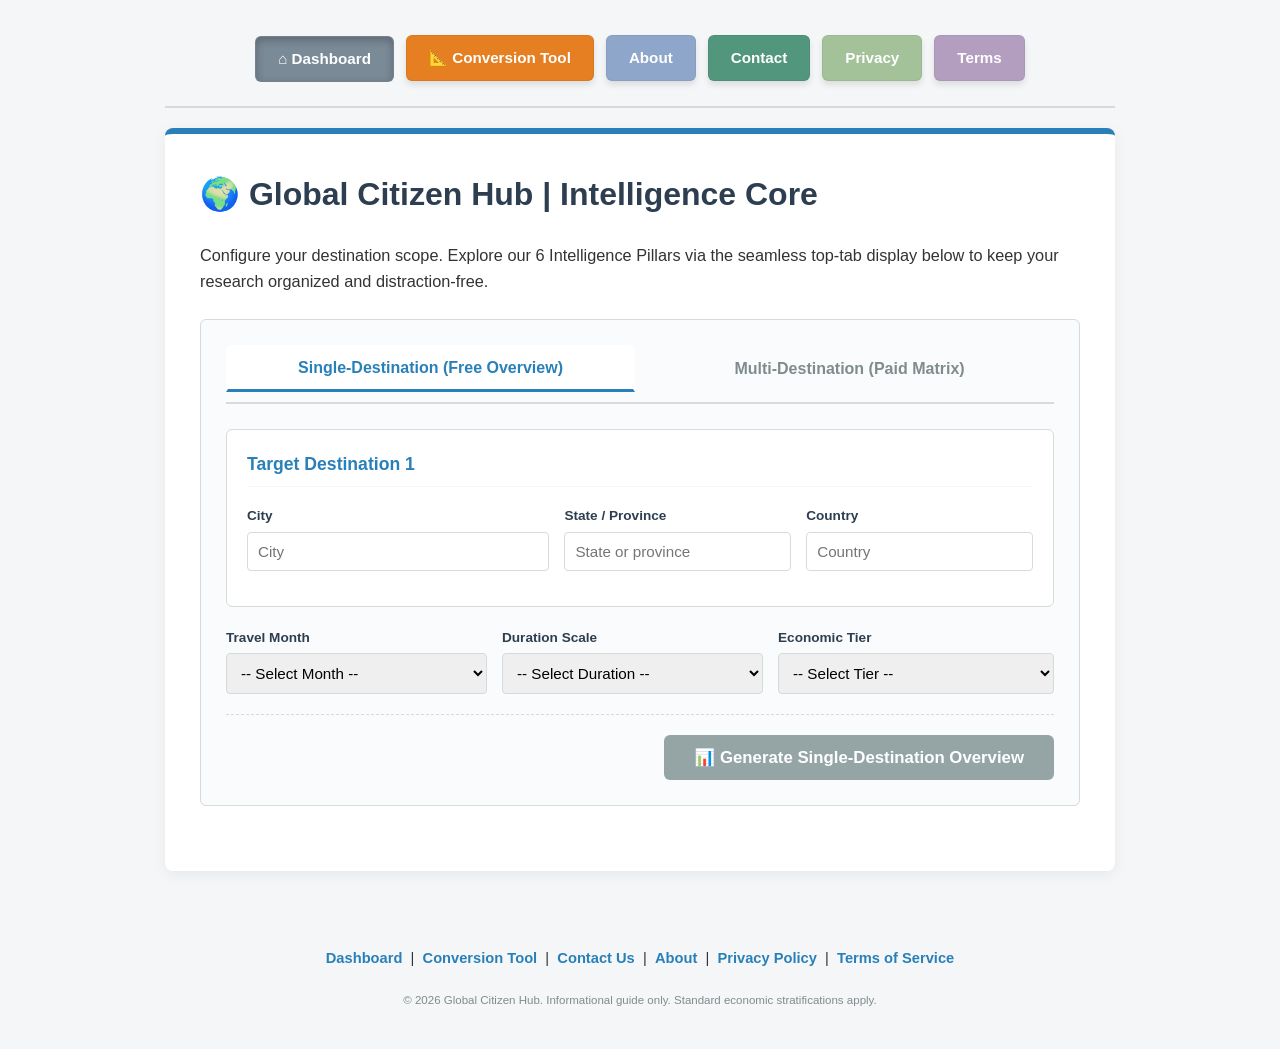
==== index.html @ 6e87ff28 "Refactor apparel and footwear section with converters Updated apparel and footwear section with live" ====
<!DOCTYPE html>
<html lang="en">
<head>
    <meta charset="UTF-8">
    <meta name="viewport" content="width=device-width, initial-scale=1.0">
    <meta name="description" content="Global Citizen Hub - Universal Smart Traveling and Relocation Toolkit with interactive tabs and live comprehensive conversion tools.">
    <title>Global Citizen Hub | Advanced Intelligence Core</title>
    <style>
        :root { --primary: #2980b9; --dark: #2c3e50; --light: #f4f6f7; --border: #d5dbdb; --success: #27ae60; --error: #c0392b; --accent: #d35400; }
        body { font-family: -apple-system, BlinkMacSystemFont, "Segoe UI", Roboto, Helvetica, Arial, sans-serif; max-width: 950px; margin: 0 auto; padding: 20px; background-color: var(--light); color: #333; line-height: 1.6; }
        
        /* Global Navigation - Colored Tactile Buttons */
        .top-nav { display: flex; justify-content: center; flex-wrap: wrap; gap: 12px; padding: 15px 0 25px 0; margin-bottom: 20px; border-bottom: 2px solid var(--border); }
        .nav-btn { padding: 10px 22px; border-radius: 6px; color: #ffffff !important; text-decoration: none !important; font-weight: 700; font-size: 0.95em; transition: all 0.2s ease; box-shadow: 0 4px 6px rgba(0,0,0,0.1); border: 1px solid rgba(0,0,0,0.05); display: flex; align-items: center; justify-content: center; }
        .nav-btn:hover { transform: translateY(-2px); box-shadow: 0 6px 12px rgba(0,0,0,0.15); opacity: 0.95; }
        
        /* Specific Button Colors Extracted from Design */
        .nav-dash { background-color: #8fa0af; }       
        .nav-tools { background-color: #e67e22; }      
        .nav-about { background-color: #8fa6cb; }      
        .nav-contact { background-color: #52967d; }    
        .nav-privacy { background-color: #a4c299; }    
        .nav-terms { background-color: #b39ebf; }      

        /* Active/Pressed State */
        .nav-btn.active { box-shadow: inset 0 3px 8px rgba(0,0,0,0.25); transform: translateY(1px); opacity: 1; }
        .nav-dash.active { background-color: #7b8a97; }

        .card { background: #ffffff; padding: 35px; border-radius: 8px; box-shadow: 0 4px 15px rgba(0,0,0,0.06); border-top: 6px solid var(--primary); margin-bottom: 30px; }
        
        h1, h2, h3, h4 { color: var(--dark); margin-top: 0; }
        p { margin-bottom: 20px; font-size: 1.02em; }
        
        .selector-box { background: #fafbfc; border: 1px solid var(--border); border-radius: 6px; padding: 25px; margin-top: 25px; margin-bottom: 30px; }
        .destination-card { background: #ffffff; border: 1px solid var(--border); border-radius: 6px; padding: 20px; margin-bottom: 20px; transition: all 0.3s ease; }
        .destination-card h3 { margin-top: 0; color: var(--primary); font-size: 1.1em; border-bottom: 1px solid var(--light); padding-bottom: 8px; }
        
        /* Top Mode Tabs (Single vs Multi) */
        .mode-tabs { display: flex; gap: 10px; margin-bottom: 25px; border-bottom: 2px solid var(--border); padding-bottom: 10px; }
        .tab-btn { flex: 1; padding: 12px; font-weight: bold; font-size: 1em; background: none; border: 2px solid transparent; border-radius: 6px 6px 0 0; color: #7f8c8d; cursor: pointer; transition: all 0.2s; }
        .tab-btn:hover { color: var(--dark); background: #ebf5fb; }
        .tab-btn.active { color: var(--primary); border-bottom: 3px solid var(--primary); background: #ffffff; }
        
        .form-grid-3 { display: grid; grid-template-columns: 2fr 1.5fr 1.5fr; gap: 15px; margin-bottom: 15px; }
        .form-grid-parameters { display: grid; grid-template-columns: 1fr 1fr 1fr; gap: 15px; margin-bottom: 20px; }
        .form-group { display: flex; flex-direction: column; }
        label { font-weight: bold; font-size: 0.85em; color: var(--dark); margin-bottom: 5px; }
        input, select { padding: 10px; border: 1px solid var(--border); border-radius: 4px; font-size: 0.95em; }
        
        .verification-badge { font-size: 0.85em; margin-top: 6px; font-weight: 600; }
        .verified { color: var(--success); }
        .unverified { color: var(--error); }

        .generate-container { text-align: right; margin-top: 20px; border-top: 1px dashed var(--border); padding-top: 20px; }
        .btn-generate { background: var(--primary); color: white; padding: 12px 30px; font-size: 1.05em; font-weight: bold; border: none; border-radius: 6px; cursor: pointer; transition: opacity 0.2s; }
        .btn-generate:hover { opacity: 0.9; }
        .btn-generate:disabled { background: #95a5a6; cursor: not-allowed; box-shadow: none; }
        .btn-unlock-mode { background: var(--success); }

        /* Report Container & The 6 Pillar Tabs */
        #reportContainer { display: none; border-top: 6px solid var(--success); padding-top: 25px; }
        .report-header { background: #e8f8f5; border-left: 4px solid var(--success); padding: 15px 20px; margin-bottom: 25px; border-radius: 0 6px 6px 0; }
        
        .pillar-tabs { display: flex; flex-wrap: wrap; gap: 5px; margin-bottom: 20px; background: #ecf0f1; padding: 5px; border-radius: 6px; position: sticky; top: 10px; z-index: 10; }
        .pillar-tab-btn { flex: 1; min-width: 120px; padding: 10px; font-size: 0.9em; font-weight: bold; border: none; background: transparent; border-radius: 4px; color: var(--dark); cursor: pointer; transition: background 0.2s; }
        .pillar-tab-btn:hover { background: #bdc3c7; }
        .pillar-tab-btn.active { background: #ffffff; color: var(--primary); box-shadow: 0 2px 5px rgba(0,0,0,0.1); }
        
        .pillar-content { display: none; background: #fafbfc; border: 1px solid var(--border); border-radius: 6px; padding: 25px; min-height: 200px; }
        .pillar-content.active { display: block; animation: fadeIn 0.3s ease; }
        
        /* List & Comparison Matrix Styles */
        .report-list ul { padding-left: 20px; font-size: 1.05em; line-height: 1.8; margin-top:0; }
        .report-list li { margin-bottom: 12px; }
        .comparison-metric { display: flex; justify-content: space-between; border-bottom: 1px dashed var(--border); padding: 10px 0; font-size: 1.05em; }
        .comparison-metric span { width: 48%; }

        /* Comprehensive Live Conversion Tool Styles */
        .tool-grid { display: grid; grid-template-columns: repeat(auto-fit, minmax(280px, 1fr)); gap: 20px; margin-top: 15px; }
        .tool-box { background: white; padding: 15px; border: 1px solid var(--border); border-radius: 6px; box-shadow: 0 2px 5px rgba(0,0,0,0.02); }
        .tool-box h5 { margin: 0 0 12px 0; color: var(--primary); font-size: 1.05em; border-bottom: 1px solid var(--light); padding-bottom: 8px; }
        .tool-row { display: flex; align-items: center; gap: 10px; margin-bottom: 10px; font-weight: 500; }
        .tool-row input { width: 80px; text-align: center; font-weight: bold; padding: 8px; border: 1px solid var(--border); border-radius: 4px; }
        .tool-row select { padding: 8px; font-weight: bold; border: 1px solid var(--border); border-radius: 4px; }

        @keyframes fadeIn { from { opacity: 0; transform: translateY(5px); } to { opacity: 1; transform: translateY(0); } }
        
        .site-footer { text-align: center; margin-top: 40px; border-top: 1px solid var(--light); padding-top: 20px; font-size: 0.9em; }
        .site-footer a { color: var(--primary); text-decoration: none; font-weight: bold; }
        .site-footer a:hover { text-decoration: underline; }
        .affiliate-note { font-size: 0.8em; color: #7f8c8d; margin-top: 10px; }
    </style>
</head>
<body>

    <nav class="top-nav">
        <a href="index.html" class="nav-btn nav-dash active">⌂ Dashboard</a>
        <a href="#" onclick="launchTools(); return false;" class="nav-btn nav-tools">📐 Conversion Tool</a>
        <a href="about/index.html" class="nav-btn nav-about">About</a>
        <a href="contact/index.html" class="nav-btn nav-contact">Contact</a>
        <a href="privacy/index.html" class="nav-btn nav-privacy">Privacy</a>
        <a href="terms/index.html" class="nav-btn nav-terms">Terms</a>
    </nav>

    <main class="card">
        <h1>🌍 Global Citizen Hub | Intelligence Core</h1>
        <p>Configure your destination scope. Explore our 6 Intelligence Pillars via the seamless top-tab display below to keep your research organized and distraction-free.</p>

        <div class="selector-box">
            
            <div class="mode-tabs">
                <button type="button" class="tab-btn active" id="tabSingle" onclick="setMode('single')">Single-Destination (Free Overview)</button>
                <button type="button" class="tab-btn" id="tabMulti" onclick="setMode('multi')">Multi-Destination (Paid Matrix)</button>
            </div>
            
            <div class="destination-card" id="primaryCard">
                <h3>Target Destination 1</h3>
                <div class="form-grid-3">
                    <div class="form-group">
                        <label for="primaryCity">City</label>
                        <input type="text" id="primaryCity" placeholder="City">
                    </div>
                    <div class="form-group">
                        <label for="primaryState">State / Province</label>
                        <input type="text" id="primaryState" placeholder="State or province">
                    </div>
                    <div class="form-group">
                        <label for="primaryCountry">Country</label>
                        <input type="text" id="primaryCountry" placeholder="Country">
                    </div>
                </div>
                <div id="primaryStatus" class="verification-badge"></div>
            </div>

            <div class="destination-card" id="secondaryCard" style="display: none;">
                <h3>Target Destination 2 (Comparison)</h3>
                <div class="form-grid-3">
                    <div class="form-group">
                        <label for="secondaryCity">City</label>
                        <input type="text" id="secondaryCity" placeholder="City">
                    </div>
                    <div class="form-group">
                        <label for="secondaryState">State / Province</label>
                        <input type="text" id="secondaryState" placeholder="State or province">
                    </div>
                    <div class="form-group">
                        <label for="secondaryCountry">Country</label>
                        <input type="text" id="secondaryCountry" placeholder="Country">
                    </div>
                </div>
                <div id="secondaryStatus" class="verification-badge"></div>
            </div>

            <div class="form-grid-parameters">
                <div class="form-group">
                    <label for="travelMonth">Travel Month</label>
                    <select id="travelMonth">
                        <option value="" disabled selected>-- Select Month --</option>
                        <option value="January">January</option>
                        <option value="February">February</option>
                        <option value="March">March</option>
                        <option value="April">April</option>
                        <option value="May">May</option>
                        <option value="June">June</option>
                        <option value="July">July</option>
                        <option value="August">August</option>
                        <option value="September">September</option>
                        <option value="October">October</option>
                        <option value="November">November</option>
                        <option value="December">December</option>
                    </select>
                </div>
                <div class="form-group">
                    <label for="durationSelect">Duration Scale</label>
                    <select id="durationSelect">
                        <option value="" disabled selected>-- Select Duration --</option>
                        <option value="Short Stay (1–2 weeks)">Short Stay (1–2 weeks)</option>
                        <option value="Extended (~1 Month)">Extended (~1 Month)</option>
                        <option value="Medium-Term (1–3 Months)">Medium-Term (1–3 Months)</option>
                        <option value="Academic (3–6 Months)">Academic (3–6 Months)</option>
                        <option value="Relocation (6+ Months)">Relocation (6+ Months)</option>
                    </select>
                </div>
                <div class="form-group">
                    <label for="economicLevel">Economic Tier</label>
                    <select id="economicLevel">
                        <option value="" disabled selected>-- Select Tier --</option>
                        <option value="Budget / Economy">Budget / Economy (0–25th)</option>
                        <option value="Mid-Range / Moderate">Mid-Range / Moderate (25th–75th)</option>
                        <option value="Upscale / Premium">Upscale / Premium (75th–90th)</option>
                        <option value="Executive / Luxury">Executive / Luxury (90th–100th)</option>
                    </select>
                </div>
            </div>

            <div class="generate-container">
                <button type="button" class="btn-generate" id="mainGenerateBtn" disabled onclick="generateReport()">📊 Generate Single-Destination Overview</button>
            </div>
        </div>
    </main>

    <main class="card" id="reportContainer">
        <h2 id="reportMainTitle">📊 Quantitative Intelligence Report</h2>
        <div class="report-header">
            <strong>Active Target Scope:</strong> <span id="reportTarget">Awaiting Generation</span><br>
            <strong>Temporal & Economic:</strong> <span id="reportTimeline">Awaiting Generation</span>
        </div>

        <div class="pillar-tabs">
            <button type="button" class="pillar-tab-btn active" id="btn-clim" onclick="showPillar('clim')">🌡️ 1. Climate</button>
            <button type="button" class="pillar-tab-btn" id="btn-econ" onclick="showPillar('econ')">💵 2. Economics</button>
            <button type="button" class="pillar-tab-btn" id="btn-pow" onclick="showPillar('pow')">⚡ 3. Power</button>
            <button type="button" class="pillar-tab-btn" id="btn-trans" onclick="showPillar('trans')">🚆 4. Transit</button>
            <button type="button" class="pillar-tab-btn" id="btn-cult" onclick="showPillar('cult')">🤝 5. Culture</button>
            <button type="button" class="pillar-tab-btn" id="btn-tools" onclick="showPillar('tools')">📐 6. Tools</button>
        </div>

        <div class="pillar-content active" id="pillar-clim">
            <h4>🌡️ Climate Almanac</h4>
            <div id="reportClimate" class="report-list"><ul><li>Run a report generation above to populate targeted climate metrics.</li></ul></div>
        </div>
        
        <div class="pillar-content" id="pillar-econ">
            <h4>💵 Cost Estimation & Living Economics</h4>
            <div id="reportEconomics" class="report-list"><ul><li>Run a report generation above to calculate purchasing power indices.</li></ul></div>
        </div>
        
        <div class="pillar-content" id="pillar-pow">
            <h4>⚡ Power Infrastructure</h4>
            <div id="reportPower" class="report-list"><ul><li>Run a report generation above to verify electrical grid and plug types.</li></ul></div>
        </div>
        
        <div class="pillar-content" id="pillar-trans">
            <h4>🚆 Transit Networks</h4>
            <div id="reportTransit" class="report-list"><ul><li>Run a report generation above to analyze municipal connectivity and fares.</li></ul></div>
        </div>
        
        <div class="pillar-content" id="pillar-cult">
            <h4>🤝 Cultural Etiquette</h4>
            <div id="reportCulture" class="report-list"><ul><li>Run a report generation above to align with socio-cultural norms.</li></ul></div>
        </div>
        
        <div class="pillar-content" id="pillar-tools">
            <h4>📐 Comprehensive Cross-Border Utility Tools</h4>
            <p style="color:#7f8c8d; margin-top:0; font-size: 0.95em;">
                Calculate live metrics instantly across universal domains. <br>
                <em><strong>Note:</strong> While these highlighted live tools are helpful for quick reference during your research, click <strong><a href="#" onclick="launchTools(); return false;" style="color:var(--primary); text-decoration: underline;">Conversion Tool</a></strong> in the colored top navigation menu for more detailed information and dedicated full-screen tool access.</em>
            </p>
            
            <div class="tool-grid">
                <div class="tool-box">
                    <h5>🌡️ Temperature</h5>
                    <div class="tool-row">
                        <input type="number" id="celsiusIn" placeholder="°C" oninput="convertTemp('c')"> °C &nbsp;⇌&nbsp; 
                        <input type="number" id="fahrenheitIn" placeholder="°F" oninput="convertTemp('f')"> °F
                    </div>
                </div>
                <div class="tool-box">
                    <h5>📏 Distance & Travel</h5>
                    <div class="tool-row">
                        <input type="number" id="kmIn" placeholder="Km" oninput="convertDist('k')"> Km &nbsp;⇌&nbsp; 
                        <input type="number" id="miIn" placeholder="Mi" oninput="convertDist('m')"> Mi
                    </div>
                </div>
                <div class="tool-box">
                    <h5>⚖️ Weight & Luggage</h5>
                    <div class="tool-row">
                        <input type="number" id="kgIn" placeholder="Kg" oninput="convertWeight('k')"> Kg &nbsp;⇌&nbsp; 
                        <input type="number" id="lbIn" placeholder="Lbs" oninput="convertWeight('l')"> Lbs
                    </div>
                </div>
                <div class="tool-box">
                    <h5>🧍 Height & Stature</h5>
                    <div class="tool-row">
                        <input type="number" id="cmIn" placeholder="cm" oninput="convertHeight('c')"> cm &nbsp;⇌&nbsp; 
                        <input type="number" id="inchIn" placeholder="in" oninput="convertHeight('i')"> inches
                    </div>
                    <em style="font-size: 0.8em; color: #7f8c8d;">Note: 1 foot = 12 inches</em>
                </div>
                <div class="tool-box">
                    <h5>💧 Volume (Liquids/Fuel)</h5>
                    <div class="tool-row">
                        <input type="number" id="lIn" placeholder="Liters" oninput="convertVol('l')"> L &nbsp;⇌&nbsp; 
                        <input type="number" id="gIn" placeholder="Gal" oninput="convertVol('g')"> Gal
                    </div>
                </div>
                <div class="tool-box">
                    <h5>🏠 Real Estate Area</h5>
                    <div class="tool-row">
                        <input type="number" id="sqmIn" placeholder="Sq M" oninput="convertArea('m')"> m² &nbsp;⇌&nbsp; 
                        <input type="number" id="sqftIn" placeholder="Sq Ft" oninput="convertArea('f')"> ft²
                    </div>
                </div>
                
                <div class="tool-box" style="grid-column: 1 / -1;">
                    <h5>👕 Apparel & Footwear (Live Converters)</h5>
                    
                    <div style="display: grid; grid-template-columns: repeat(auto-fit, minmax(300px, 1fr)); gap: 20px;">
                        
                        <div style="padding-bottom: 15px; border-bottom: 1px dashed var(--border);">
                            <strong style="display:block; margin-bottom: 10px; font-size: 0.9em; color: var(--dark);">👞 Adult Shoe Sizes</strong>
                            <div class="tool-row" style="flex-wrap: wrap;">
                                <select id="shoeGender" onchange="convertShoes('us')">
                                    <option value="m">Men's</option>
                                    <option value="w">Women's</option>
                                </select>
                                <input type="number" id="shoeUS" placeholder="US" oninput="convertShoes('us')" step="0.5" style="width: 65px;"> US ⇌
                                <input type="number" id="shoeEU" placeholder="EU" oninput="convertShoes('eu')" step="0.5" style="width: 65px;"> EU ⇌
                                <input type="number" id="shoeUK" placeholder="UK" oninput="convertShoes('uk')" step="0.5" style="width: 65px;"> UK ⇌
                                <input type="number" id="shoeJP" placeholder="Asia" oninput="convertShoes('jp')" step="0.5" style="width: 65px;"> Asia
                            </div>
                        </div>

                        <div style="padding-bottom: 15px; border-bottom: 1px dashed var(--border);">
                            <strong style="display:block; margin-bottom: 10px; font-size: 0.9em; color: var(--dark);">👔 Adult Clothing (Numeric)</strong>
                            <div class="tool-row" style="flex-wrap: wrap;">
                                <select id="clothGender" onchange="convertClothing('us')">
                                    <option value="w">Women's (Dress)</option>
                                    <option value="m">Men's (Suit/Chest)</option>
                                </select>
                                <input type="number" id="clothUS" placeholder="US" oninput="convertClothing('us')" step="2" style="width: 65px;"> US ⇌
                                <input type="number" id="clothEU" placeholder="EU" oninput="convertClothing('eu')" step="2" style="width: 65px;"> EU ⇌
                                <input type="number" id="clothUK" placeholder="UK" oninput="convertClothing('uk')" step="2" style="width: 65px;"> UK ⇌
                                <input type="number" id="clothJP" placeholder="Asia" oninput="convertClothing('jp')" step="2" style="width: 65px;"> Asia
                            </div>
                        </div>

                    </div>

                    <div style="margin-top: 15px;">
                        <strong style="display:block; margin-bottom: 10px; font-size: 0.9em; color: var(--dark);">Specialty Fit Guide</strong>
                        <div style="display: grid; grid-template-columns: repeat(auto-fit, minmax(250px, 1fr)); gap: 10px;">
                            <ul style="font-size:0.85em; padding-left:15px; margin:0; line-height:1.6;">
                                <li><strong>Kids (Youth Shoes):</strong> US 1Y = EU 32 = UK 13 = Asia 20cm</li>
                                <li><strong>Standard Clothing (Alphanumeric):</strong> US Medium = EU 48 = UK 38 = Asia Large</li>
                            </ul>
                            <ul style="font-size:0.85em; padding-left:15px; margin:0; line-height:1.6;">
                                <li><strong>Petite:</strong> US 6P = EU 36P = UK 8P = Asia M</li>
                                <li><strong>Plus / Curve:</strong> US 18W = EU 50 = UK 22 = Asia 3XL</li>
                                <li><strong>Tall:</strong> Add 'T' (e.g., LT); metric inseam > 86cm</li>
                            </ul>
                        </div>
                    </div>

                </div>
            </div>
        </div>
    </main>

    <footer class="site-footer">
        <p>
            <a href="index.html">Dashboard</a> &nbsp;|&nbsp;
            <a href="#" onclick="launchTools(); return false;">Conversion Tool</a> &nbsp;|&nbsp;
            <a href="contact/index.html">Contact Us</a> &nbsp;|&nbsp; 
            <a href="about/index.html">About</a> &nbsp;|&nbsp; 
            <a href="privacy/index.html">Privacy Policy</a> &nbsp;|&nbsp; 
            <a href="terms/index.html">Terms of Service</a>
        </p>
        <p class="affiliate-note">&copy; 2026 Global Citizen Hub. Informational guide only. Standard economic stratifications apply.</p>
    </footer>

    <script>
        // UI & Tab State Logic
        let currentMode = 'single';

        function setMode(mode) {
            currentMode = mode;
            document.getElementById('tabSingle').className = mode === 'single' ? 'tab-btn active' : 'tab-btn';
            document.getElementById('tabMulti').className = mode === 'multi' ? 'tab-btn active' : 'tab-btn';
            document.getElementById('secondaryCard').style.display = mode === 'multi' ? 'block' : 'none';
            
            const btn = document.getElementById('mainGenerateBtn');
            if (mode === 'single') {
                btn.innerHTML = '📊 Generate Single-Destination Overview';
                btn.className = 'btn-generate';
            } else {
                btn.innerHTML = '🚀 Unlock Comparative Matrix ($7)';
                btn.className = 'btn-generate btn-unlock-mode';
            }
            updateSystemState();
        }

        // Handle the 6 Pillar Tabs
        function showPillar(pillarName) {
            const pillars = ['clim', 'econ', 'pow', 'trans', 'cult', 'tools'];
            pillars.forEach(p => {
                document.getElementById('btn-' + p).className = p === pillarName ? 'pillar-tab-btn active' : 'pillar-tab-btn';
                document.getElementById('pillar-' + p).className = p === pillarName ? 'pillar-content active' : 'pillar-content';
            });
        }

        // Helper to launch tools from Global Links
        function launchTools() {
            document.getElementById('reportContainer').style.display = 'block';
            showPillar('tools');
            document.querySelector('.pillar-tabs').scrollIntoView({ behavior: 'smooth', block: 'start' });
        }

        // ----------------------------------------------------
        // LIVE CONVERSION TOOLS LOGIC
        // ----------------------------------------------------
        function convertTemp(source) {
            let c = document.getElementById('celsiusIn');
            let f = document.getElementById('fahrenheitIn');
            if (source === 'c' && c.value !== "") f.value = ((parseFloat(c.value) * 9/5) + 32).toFixed(1);
            else if (source === 'f' && f.value !== "") c.value = ((parseFloat(f.value) - 32) * 5/9).toFixed(1);
            else { c.value = ""; f.value = ""; }
        }
        function convertDist(source) {
            let k = document.getElementById('kmIn');
            let m = document.getElementById('miIn');
            if (source === 'k' && k.value !== "") m.value = (parseFloat(k.value) * 0.621371).toFixed(2);
            else if (source === 'm' && m.value !== "") k.value = (parseFloat(m.value) / 0.621371).toFixed(2);
            else { k.value = ""; m.value = ""; }
        }
        function convertWeight(source) {
            let k = document.getElementById('kgIn');
            let l = document.getElementById('lbIn');
            if (source === 'k' && k.value !== "") l.value = (parseFloat(k.value) * 2.20462).toFixed(2);
            else if (source === 'l' && l.value !== "") k.value = (parseFloat(l.value) / 2.20462).toFixed(2);
            else { k.value = ""; l.value = ""; }
        }
        function convertHeight(source) {
            let c = document.getElementById('cmIn');
            let i = document.getElementById('inchIn');
            if (source === 'c' && c.value !== "") i.value = (parseFloat(c.value) / 2.54).toFixed(1);
            else if (source === 'i' && i.value !== "") c.value = (parseFloat(i.value) * 2.54).toFixed(1);
            else { c.value = ""; i.value = ""; }
        }
        function convertVol(source) {
            let l = document.getElementById('lIn');
            let g = document.getElementById('gIn');
            if (source === 'l' && l.value !== "") g.value = (parseFloat(l.value) / 3.78541).toFixed(2);
            else if (source === 'g' && g.value !== "") l.value = (parseFloat(g.value) * 3.78541).toFixed(2);
            else { l.value = ""; g.value = ""; }
        }
        function convertArea(source) {
            let m = document.getElementById('sqmIn');
            let f = document.getElementById('sqftIn');
            if (source === 'm' && m.value !== "") f.value = (parseFloat(m.value) * 10.7639).toFixed(2);
            else if (source === 'f' && f.value !== "") m.value = (parseFloat(f.value) / 10.7639).toFixed(2);
            else { m.value = ""; f.value = ""; }
        }
        
        // Live Shoe Converter
        function convertShoes(source) {
            let gender = document.getElementById('shoeGender').value;
            let us = document.getElementById('shoeUS');
            let eu = document.getElementById('shoeEU');
            let uk = document.getElementById('shoeUK');
            let jp = document.getElementById('shoeJP');

            let usVal = 0;
            if (source === 'us' && us.value !== "") usVal = parseFloat(us.value);
            else if (source === 'eu' && eu.value !== "") usVal = gender === 'm' ? parseFloat(eu.value) - 33 : parseFloat(eu.value) - 30;
            else if (source === 'uk' && uk.value !== "") usVal = gender === 'm' ? parseFloat(uk.value) + 1 : parseFloat(uk.value) + 2;
            else if (source === 'jp' && jp.value !== "") usVal = gender === 'm' ? parseFloat(jp.value) - 18 : parseFloat(jp.value) - 17;
            else { us.value = ""; eu.value = ""; uk.value = ""; jp.value = ""; return; }

            if (source !== 'us') us.value = usVal;
            if (source !== 'eu') eu.value = gender === 'm' ? (usVal + 33) : (usVal + 30);
            if (source !== 'uk') uk.value = gender === 'm' ? (usVal - 1) : (usVal - 2);
            if (source !== 'jp') jp.value = gender === 'm' ? (usVal + 18) : (usVal + 17);
        }

        // Live Clothing Converter (Numeric)
        function convertClothing(source) {
            let gender = document.getElementById('clothGender').value; // 'w' = Dress, 'm' = Suit/Chest
            let us = document.getElementById('clothUS');
            let eu = document.getElementById('clothEU');
            let uk = document.getElementById('clothUK');
            let jp = document.getElementById('clothJP');

            let usVal = 0;
            if (source === 'us' && us.value !== "") usVal = parseFloat(us.value);
            else if (source === 'eu' && eu.value !== "") {
                usVal = gender === 'w' ? parseFloat(eu.value) - 30 : parseFloat(eu.value) - 10;
            }
            else if (source === 'uk' && uk.value !== "") {
                usVal = gender === 'w' ? parseFloat(uk.value) - 4 : parseFloat(uk.value);
            }
            else if (source === 'jp' && jp.value !== "") {
                usVal = gender === 'w' ? parseFloat(jp.value) - 5 : parseFloat(jp.value);
            }
            else { us.value = ""; eu.value = ""; uk.value = ""; jp.value = ""; return; }

            if (source !== 'us') us.value = usVal;
            if (source !== 'eu') eu.value = gender === 'w' ? (usVal + 30) : (usVal + 10);
            if (source !== 'uk') uk.value = gender === 'w' ? (usVal + 4) : usVal;
            if (source !== 'jp') jp.value = gender === 'w' ? (usVal + 5) : usVal;
        }

        // ----------------------------------------------------
        // DICTIONARY & UNIVERSAL VERIFICATION LOGIC
        // ----------------------------------------------------
        const usStates = {
            "al": "alabama", "ak": "alaska", "az": "arizona", "ar": "arkansas", "ca": "california", 
            "co": "colorado", "ct": "connecticut", "de": "delaware", "fl": "florida", "ga": "georgia", 
            "hi": "hawaii", "id": "idaho", "il": "illinois", "in": "indiana", "ia": "iowa", 
            "ks": "kansas", "ky": "kentucky", "la": "louisiana", "me": "maine", "md": "maryland", 
            "ma": "massachusetts", "mi": "michigan", "mn": "minnesota", "ms": "mississippi", "mo": "missouri", 
            "mt": "montana", "ne": "nebraska", "nv": "nevada", "nh": "new hampshire", "nj": "new jersey", 
            "nm": "new mexico", "ny": "new york", "nc": "north carolina", "nd": "north dakota", "oh": "ohio", 
            "ok": "oklahoma", "or": "oregon", "pa": "pennsylvania", "ri": "rhode island", "sc": "south carolina", 
            "sd": "south dakota", "tn": "tennessee", "tx": "texas", "ut": "utah", "vt": "vermont", 
            "va": "virginia", "wa": "washington", "wv": "west virginia", "wi": "wisconsin", "wy": "wyoming",
            "dc": "district of columbia"
        };
        const usCountryAliases = ["united states", "us", "usa", "united states of america"];

        function formatProperCase(str) {
            if (!str) return '';
            if (str.length <= 3 && str === str.toUpperCase() || str.length <= 2) return str.toUpperCase();
            return str.toLowerCase().split(' ').map(w => w.charAt(0).toUpperCase() + w.slice(1)).join(' ');
        }

        function verifyDestination(cityId, stateId, countryId, statusId) {
            const cityInput = document.getElementById(cityId).value.trim();
            const stateInput = document.getElementById(stateId).value.trim();
            const countryInput = document.getElementById(countryId).value.trim();
            const statusBox = document.getElementById(statusId);

            if (!cityInput && !stateInput && !countryInput) { statusBox.textContent = ''; return false; }
            if (!cityInput || !countryInput) { 
                statusBox.textContent = '⚠ Scientific Scope Error: City and Country parameters are mandatory.'; 
                statusBox.className = 'verification-badge unverified'; 
                return false; 
            }

            const isUS = usCountryAliases.some(alias => countryInput.toLowerCase() === alias || countryInput.toLowerCase().includes(alias));

            if (isUS) {
                if (!stateInput) { 
                    statusBox.textContent = `⚠ Disambiguation Required: U.S. municipalities require a State / Province parameter.`; 
                    statusBox.className = 'verification-badge unverified'; 
                    return false; 
                }
                
                const isValidUSState = usStates[stateInput.toLowerCase()] || Object.values(usStates).includes(stateInput.toLowerCase());
                
                if (isValidUSState) {
                    statusBox.textContent = `✔ Verified Target: ${formatProperCase(cityInput)}, ${formatProperCase(stateInput)}, ${formatProperCase(countryInput)}`;
                    statusBox.className = 'verification-badge verified';
                    return true;
                } else {
                    statusBox.textContent = `❌ Unrecognized U.S. State/Territory: "${stateInput}".`;
                    statusBox.className = 'verification-badge unverified';
                    return false;
                }
            } else {
                const stateDisplay = stateInput ? `, ${formatProperCase(stateInput)}` : '';
                statusBox.textContent = `✔ Verified Target: ${formatProperCase(cityInput)}${stateDisplay}, ${formatProperCase(countryInput)}`;
                statusBox.className = 'verification-badge verified';
                return true;
            }
        }

        function updateSystemState() {
            const pComplete = verifyDestination('primaryCity', 'primaryState', 'primaryCountry', 'primaryStatus');
            const sComplete = currentMode === 'multi' ? verifyDestination('secondaryCity', 'secondaryState', 'secondaryCountry', 'secondaryStatus') : true;
            
            const m = document.getElementById('travelMonth').value;
            const d = document.getElementById('durationSelect').value;
            const e = document.getElementById('economicLevel').value;
            const paramsDone = m !== "" && d !== "" && e !== "";

            document.getElementById('mainGenerateBtn').disabled = !(pComplete && sComplete && paramsDone);
        }

        // Data Generator Engine
        function getCityData(countryStr, economicStr) {
            const isKorea = countryStr.toLowerCase().includes('korea');
            const isJapan = countryStr.toLowerCase().includes('japan');
            const isUS = countryStr.toLowerCase().includes('us') || countryStr.toLowerCase().includes('united states');
            
            const curr = isKorea ? '₩ KRW' : (isJapan ? '¥ JPY' : '$ USD');
            const temp = isKorea ? '4°C (39°F)' : (isJapan ? '6°C (43°F)' : (isUS ? '11°C (52°F)' : '12°C (54°F)'));
            const volt = isKorea ? '220V (Type C/F)' : (isJapan ? '100V (Type A/B)' : '120V (Type A/B)');
            const transit = isKorea ? '₩1,500 KRW' : (isUS ? '$2.90 USD' : '$2.50 USD eq.');

            let baseUSD = isKorea ? 2400 : (isJapan ? 2600 : 3100);
            let multi = 1.0;
            if (economicStr.includes('Budget')) multi = 0.55;
            else if (economicStr.includes('Upscale')) multi = 2.1;
            else if (economicStr.includes('Executive')) multi = 4.2;

            const costNum = Math.round(baseUSD * multi);
            const costStr = isKorea ? `₩${(costNum*1350).toLocaleString()} KRW (~$${costNum.toLocaleString()} USD)` : (isJapan ? `¥${(costNum*150).toLocaleString()} JPY (~$${costNum.toLocaleString()} USD)` : `$${costNum.toLocaleString()} USD`);

            return { curr, temp, volt, transit, costStr };
        }

        function generateReport() {
            try {
                const m = document.getElementById('travelMonth').value;
                const d = document.getElementById('durationSelect').value;
                const e = document.getElementById('economicLevel').value;
                
                const pCity = formatProperCase(document.getElementById('primaryCity').value.trim());
                const pCountry = formatProperCase(document.getElementById('primaryCountry').value.trim());
                const pData = getCityData(pCountry, e);
                
                let htmlTarget = `${pCity}`;
                let hClim, hEcon, hPow, hTrans, hCult;

                if (currentMode === 'single') {
                    document.getElementById('reportMainTitle').innerHTML = '📊 Single-Destination Overview';
                    htmlTarget = `${pCity}, ${pCountry}`;
                    
                    hClim = `<ul><li><strong>Mean Thermal Baseline:</strong> ${pData.temp} historical average for ${m}.</li><li><strong>Relative Humidity Index:</strong> 58% – 64% typical variance.</li></ul>`;
                    hEcon = `<ul><li><strong>Purchasing Power Parity:</strong> Calibrated for ${e.split('(')[0].trim()}.</li><li><strong>Estimated Baseline Expenditure:</strong> ~${pData.costStr} benchmark per term.</li></ul>`;
                    hPow = `<ul><li><strong>Electrical Grid Voltage:</strong> ${pData.volt}.</li><li><strong>Surge Standard:</strong> IEC/NEC compliant grounding verified.</li></ul>`;
                    hTrans = `<ul><li><strong>Primary Urban Transit:</strong> Metro subway grid and rapid regional bus lines.</li><li><strong>Fare Rate:</strong> ${pData.transit} baseline municipal fare.</li></ul>`;
                    hCult = `<ul><li><strong>Socio-Cultural Protocols:</strong> Direct formal communication norms.</li><li><strong>Service Gratuity Standards:</strong> Local tipping norms established.</li></ul>`;
                    
                } else {
                    document.getElementById('reportMainTitle').innerHTML = '🚀 Comparative Multi-Destination Matrix';
                    const sCity = formatProperCase(document.getElementById('secondaryCity').value.trim());
                    const sCountry = formatProperCase(document.getElementById('secondaryCountry').value.trim());
                    const sData = getCityData(sCountry, e);
                    
                    htmlTarget = `<strong style="color:var(--primary);">${pCity}</strong> vs. <strong style="color:var(--accent);">${sCity}</strong>`;
                    
                    hClim = `<div class="comparison-metric"><span><strong>${pCity}:</strong> ${pData.temp}</span><span><strong>${sCity}:</strong> ${sData.temp}</span></div>`;
                    hEcon = `<div class="comparison-metric"><span><strong>${pCity}:</strong> ${pData.costStr}</span><span><strong>${sCity}:</strong> ${sData.costStr}</span></div>`;
                    hPow = `<div class="comparison-metric"><span><strong>${pCity}:</strong> ${pData.volt}</span><span><strong>${sCity}:</strong> ${sData.volt}</span></div>`;
                    hTrans = `<div class="comparison-metric"><span><strong>${pCity}:</strong> ${pData.transit}</span><span><strong>${sCity}:</strong> ${sData.transit}</span></div>`;
                    hCult = `<ul><li>Direct cross-border cultural comparison generated successfully.</li></ul>`;
                }

                document.getElementById('reportTarget').innerHTML = htmlTarget;
                document.getElementById('reportTimeline').textContent = `${m} | ${d.split('(')[0].trim()} | ${e.split('(')[0].trim()}`;

                document.getElementById('reportClimate').innerHTML = hClim;
                document.getElementById('reportEconomics').innerHTML = hEcon;
                document.getElementById('reportPower').innerHTML = hPow;
                document.getElementById('reportTransit').innerHTML = hTrans;
                document.getElementById('reportCulture').innerHTML = hCult;

                const container = document.getElementById('reportContainer');
                container.style.display = 'block';
                showPillar('clim');
                
                document.querySelector('.pillar-tabs').scrollIntoView({ behavior: 'smooth', block: 'start' });
            } catch (err) {
                console.error("Report Generation Interrupted:", err);
            }
        }

        window.addEventListener('DOMContentLoaded', () => {
            const inputs = ['primaryCity', 'primaryState', 'primaryCountry', 'secondaryCity', 'secondaryState', 'secondaryCountry'];
            inputs.forEach(id => document.getElementById(id).addEventListener('input', updateSystemState));
            ['travelMonth', 'durationSelect', 'economicLevel'].forEach(id => document.getElementById(id).addEventListener('change', updateSystemState));
        });
    </script>
</body>
</html>
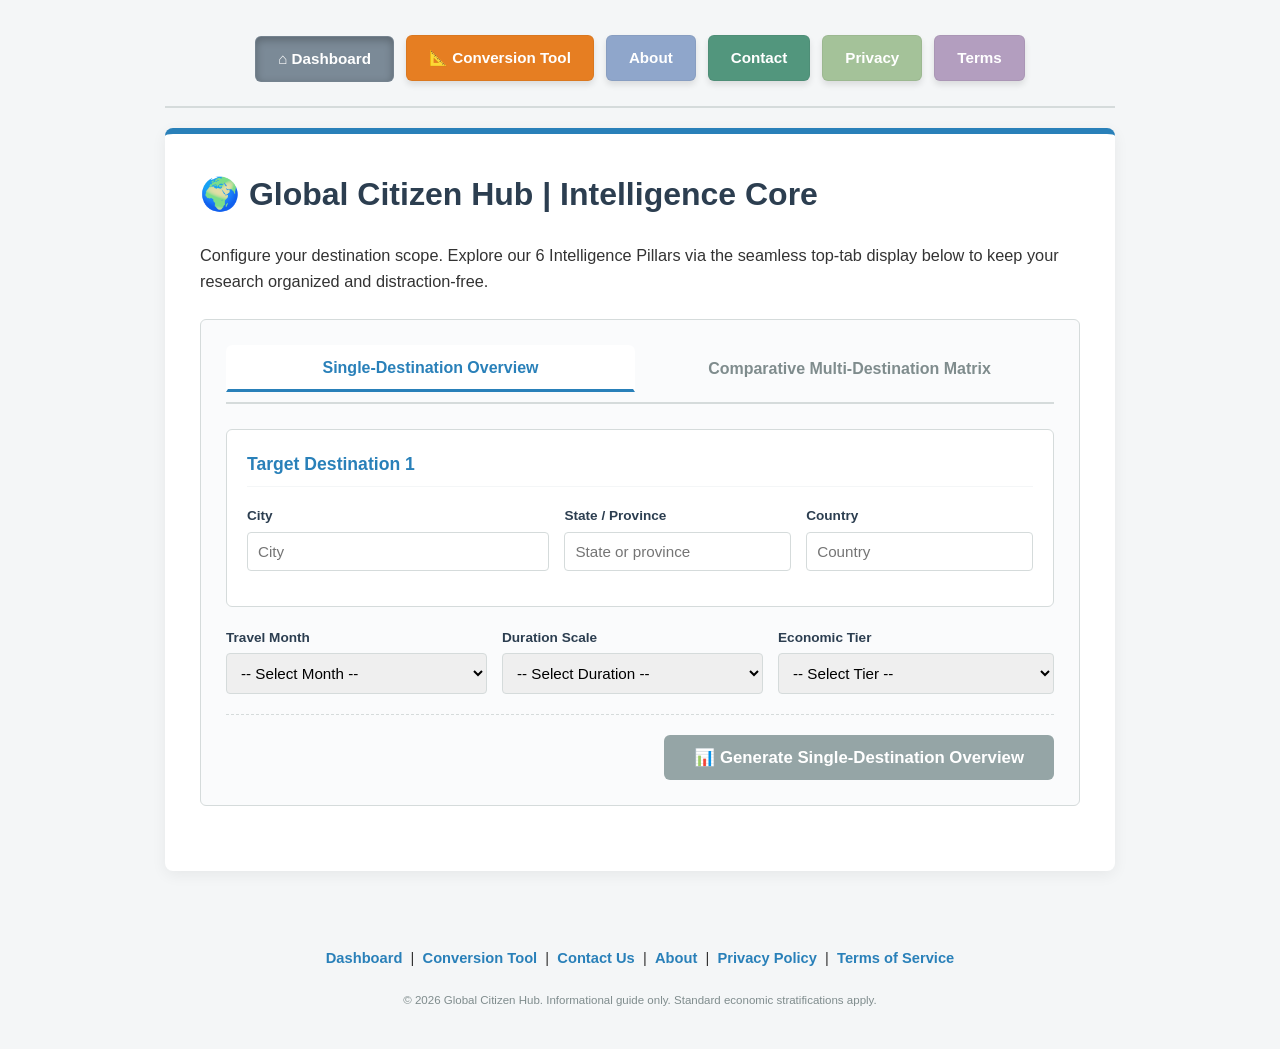
==== commit b7f9681d: "Update print statement from 'Hello' to 'Goodbye'" ====
--- a/index.html
+++ b/index.html
@@ -14,7 +14,7 @@
         .nav-btn { padding: 10px 22px; border-radius: 6px; color: #ffffff !important; text-decoration: none !important; font-weight: 700; font-size: 0.95em; transition: all 0.2s ease; box-shadow: 0 4px 6px rgba(0,0,0,0.1); border: 1px solid rgba(0,0,0,0.05); display: flex; align-items: center; justify-content: center; }
         .nav-btn:hover { transform: translateY(-2px); box-shadow: 0 6px 12px rgba(0,0,0,0.15); opacity: 0.95; }
         
-        /* Specific Button Colors Extracted from Design */
+        /* Specific Button Colors */
         .nav-dash { background-color: #8fa0af; }       
         .nav-tools { background-color: #e67e22; }      
         .nav-about { background-color: #8fa6cb; }      
@@ -57,7 +57,7 @@
         .btn-generate:disabled { background: #95a5a6; cursor: not-allowed; box-shadow: none; }
         .btn-unlock-mode { background: var(--success); }
 
-        /* Report Container & The 6 Pillar Tabs */
+        /* Report Container & Pillar Tabs */
         #reportContainer { display: none; border-top: 6px solid var(--success); padding-top: 25px; }
         .report-header { background: #e8f8f5; border-left: 4px solid var(--success); padding: 15px 20px; margin-bottom: 25px; border-radius: 0 6px 6px 0; }
         
@@ -72,8 +72,14 @@
         /* List & Comparison Matrix Styles */
         .report-list ul { padding-left: 20px; font-size: 1.05em; line-height: 1.8; margin-top:0; }
         .report-list li { margin-bottom: 12px; }
-        .comparison-metric { display: flex; justify-content: space-between; border-bottom: 1px dashed var(--border); padding: 10px 0; font-size: 1.05em; }
-        .comparison-metric span { width: 48%; }
+        
+        .matrix-grid { display: grid; grid-template-columns: 1fr 1fr; gap: 20px; margin-top: 15px; }
+        .matrix-panel { background: #ffffff; border: 1px solid var(--border); border-radius: 8px; padding: 20px; box-shadow: 0 2px 8px rgba(0,0,0,0.03); }
+        .matrix-title { font-size: 1.1em; font-weight: bold; color: var(--primary); border-bottom: 2px solid var(--light); padding-bottom: 8px; margin-bottom: 15px; display: flex; align-items: center; gap: 8px; }
+        .matrix-stat { margin-bottom: 15px; }
+        .matrix-label { font-size: 0.75em; color: #7f8c8d; text-transform: uppercase; font-weight: 800; letter-spacing: 0.5px; display: block; margin-bottom: 3px; }
+        .matrix-val { font-size: 1.05em; color: var(--dark); font-weight: 600; display: block; }
+        .matrix-usd { font-size: 0.9em; color: var(--success); font-weight: 700; margin-top: 2px; display: block; }
 
         /* Comprehensive Live Conversion Tool Styles */
         .tool-grid { display: grid; grid-template-columns: repeat(auto-fit, minmax(280px, 1fr)); gap: 20px; margin-top: 15px; }
@@ -107,10 +113,9 @@
         <p>Configure your destination scope. Explore our 6 Intelligence Pillars via the seamless top-tab display below to keep your research organized and distraction-free.</p>
 
         <div class="selector-box">
-            
             <div class="mode-tabs">
-                <button type="button" class="tab-btn active" id="tabSingle" onclick="setMode('single')">Single-Destination (Free Overview)</button>
-                <button type="button" class="tab-btn" id="tabMulti" onclick="setMode('multi')">Multi-Destination (Paid Matrix)</button>
+                <button type="button" class="tab-btn active" id="tabSingle" onclick="setMode('single')">Single-Destination Overview</button>
+                <button type="button" class="tab-btn" id="tabMulti" onclick="setMode('multi')">Comparative Multi-Destination Matrix</button>
             </div>
             
             <div class="destination-card" id="primaryCard">
@@ -216,8 +221,8 @@
         </div>
 
         <div class="pillar-content active" id="pillar-clim">
-            <h4>🌡️ Climate Almanac</h4>
-            <div id="reportClimate" class="report-list"><ul><li>Run a report generation above to populate targeted climate metrics.</li></ul></div>
+            <h4>🌡️ Climate Almanac & Hazards</h4>
+            <div id="reportClimate" class="report-list"><ul><li>Run a report generation above to populate targeted climate and hazard metrics.</li></ul></div>
         </div>
         
         <div class="pillar-content" id="pillar-econ">
@@ -236,7 +241,7 @@
         </div>
         
         <div class="pillar-content" id="pillar-cult">
-            <h4>🤝 Cultural Etiquette</h4>
+            <h4>🤝 Cultural Etiquette & Culinary</h4>
             <div id="reportCulture" class="report-list"><ul><li>Run a report generation above to align with socio-cultural norms.</li></ul></div>
         </div>
         
@@ -280,6 +285,10 @@
                 <div class="tool-box">
                     <h5>💧 Volume (Liquids/Fuel)</h5>
                     <div class="tool-row">
+                        <input type="number" id="ozIn" placeholder="fl oz" oninput="convertSmallVol('o')"> oz &nbsp;⇌&nbsp; 
+                        <input type="number" id="mlIn" placeholder="ml" oninput="convertSmallVol('m')"> ml
+                    </div>
+                    <div class="tool-row" style="margin-top: 8px;">
                         <input type="number" id="lIn" placeholder="Liters" oninput="convertVol('l')"> L &nbsp;⇌&nbsp; 
                         <input type="number" id="gIn" placeholder="Gal" oninput="convertVol('g')"> Gal
                     </div>
@@ -294,7 +303,6 @@
                 
                 <div class="tool-box" style="grid-column: 1 / -1;">
                     <h5>👕 Apparel & Footwear (Live Converters)</h5>
-                    
                     <div style="display: grid; grid-template-columns: repeat(auto-fit, minmax(300px, 1fr)); gap: 20px;">
                         
                         <div style="padding-bottom: 15px; border-bottom: 1px dashed var(--border);">
@@ -307,8 +315,9 @@
                                 <input type="number" id="shoeUS" placeholder="US" oninput="convertShoes('us')" step="0.5" style="width: 65px;"> US ⇌
                                 <input type="number" id="shoeEU" placeholder="EU" oninput="convertShoes('eu')" step="0.5" style="width: 65px;"> EU ⇌
                                 <input type="number" id="shoeUK" placeholder="UK" oninput="convertShoes('uk')" step="0.5" style="width: 65px;"> UK ⇌
-                                <input type="number" id="shoeJP" placeholder="Asia" oninput="convertShoes('jp')" step="0.5" style="width: 65px;"> Asia
+                                <input type="number" id="shoeJP" placeholder="cm" oninput="convertShoes('jp')" step="0.5" style="width: 65px;"> Asia (cm)
                             </div>
+                            <em style="font-size: 0.8em; color: #7f8c8d;">*For Korean shoe sizes, add a zero to the cm (e.g., 25cm = 250mm).</em>
                         </div>
 
                         <div style="padding-bottom: 15px; border-bottom: 1px dashed var(--border);">
@@ -321,18 +330,19 @@
                                 <input type="number" id="clothUS" placeholder="US" oninput="convertClothing('us')" step="2" style="width: 65px;"> US ⇌
                                 <input type="number" id="clothEU" placeholder="EU" oninput="convertClothing('eu')" step="2" style="width: 65px;"> EU ⇌
                                 <input type="number" id="clothUK" placeholder="UK" oninput="convertClothing('uk')" step="2" style="width: 65px;"> UK ⇌
-                                <input type="number" id="clothJP" placeholder="Asia" oninput="convertClothing('jp')" step="2" style="width: 65px;"> Asia
+                                <input type="number" id="clothJP" placeholder="KR" oninput="convertClothing('jp')" step="2" style="width: 65px;"> Asia (KR)
                             </div>
+                            <em style="font-size: 0.8em; color: #7f8c8d;">*Korean standard scale: Women (44, 55, 66, 77), Men Chest (90, 95, 100, 105).</em>
                         </div>
 
                     </div>
 
                     <div style="margin-top: 15px;">
-                        <strong style="display:block; margin-bottom: 10px; font-size: 0.9em; color: var(--dark);">Specialty Fit Guide</strong>
+                        <strong style="display:block; margin-bottom: 10px; font-size: 0.9em; color: var(--dark);">Specialty & General Fit Guide</strong>
                         <div style="display: grid; grid-template-columns: repeat(auto-fit, minmax(250px, 1fr)); gap: 10px;">
                             <ul style="font-size:0.85em; padding-left:15px; margin:0; line-height:1.6;">
+                                <li><strong>General (Alphanumeric):</strong> US Medium = EU 48 = UK 38 = Asia Large</li>
                                 <li><strong>Kids (Youth Shoes):</strong> US 1Y = EU 32 = UK 13 = Asia 20cm</li>
-                                <li><strong>Standard Clothing (Alphanumeric):</strong> US Medium = EU 48 = UK 38 = Asia Large</li>
                             </ul>
                             <ul style="font-size:0.85em; padding-left:15px; margin:0; line-height:1.6;">
                                 <li><strong>Petite:</strong> US 6P = EU 36P = UK 8P = Asia M</li>
@@ -360,9 +370,8 @@
     </footer>
 
     <script>
-        // UI & Tab State Logic
+        // UI Mode Setup
         let currentMode = 'single';
-
         function setMode(mode) {
             currentMode = mode;
             document.getElementById('tabSingle').className = mode === 'single' ? 'tab-btn active' : 'tab-btn';
@@ -374,13 +383,13 @@
                 btn.innerHTML = '📊 Generate Single-Destination Overview';
                 btn.className = 'btn-generate';
             } else {
-                btn.innerHTML = '🚀 Unlock Comparative Matrix ($7)';
+                btn.innerHTML = '🚀 Unlock Comparative Multi-Destination Matrix ($7)';
                 btn.className = 'btn-generate btn-unlock-mode';
             }
             updateSystemState();
         }
 
-        // Handle the 6 Pillar Tabs
+        // Tabs Logic
         function showPillar(pillarName) {
             const pillars = ['clim', 'econ', 'pow', 'trans', 'cult', 'tools'];
             pillars.forEach(p => {
@@ -388,8 +397,6 @@
                 document.getElementById('pillar-' + p).className = p === pillarName ? 'pillar-content active' : 'pillar-content';
             });
         }
-
-        // Helper to launch tools from Global Links
         function launchTools() {
             document.getElementById('reportContainer').style.display = 'block';
             showPillar('tools');
@@ -397,116 +404,87 @@
         }
 
         // ----------------------------------------------------
-        // LIVE CONVERSION TOOLS LOGIC
+        // LIVE CONVERSION MATH
         // ----------------------------------------------------
         function convertTemp(source) {
-            let c = document.getElementById('celsiusIn');
-            let f = document.getElementById('fahrenheitIn');
+            let c = document.getElementById('celsiusIn'), f = document.getElementById('fahrenheitIn');
             if (source === 'c' && c.value !== "") f.value = ((parseFloat(c.value) * 9/5) + 32).toFixed(1);
             else if (source === 'f' && f.value !== "") c.value = ((parseFloat(f.value) - 32) * 5/9).toFixed(1);
             else { c.value = ""; f.value = ""; }
         }
         function convertDist(source) {
-            let k = document.getElementById('kmIn');
-            let m = document.getElementById('miIn');
+            let k = document.getElementById('kmIn'), m = document.getElementById('miIn');
             if (source === 'k' && k.value !== "") m.value = (parseFloat(k.value) * 0.621371).toFixed(2);
             else if (source === 'm' && m.value !== "") k.value = (parseFloat(m.value) / 0.621371).toFixed(2);
             else { k.value = ""; m.value = ""; }
         }
         function convertWeight(source) {
-            let k = document.getElementById('kgIn');
-            let l = document.getElementById('lbIn');
+            let k = document.getElementById('kgIn'), l = document.getElementById('lbIn');
             if (source === 'k' && k.value !== "") l.value = (parseFloat(k.value) * 2.20462).toFixed(2);
             else if (source === 'l' && l.value !== "") k.value = (parseFloat(l.value) / 2.20462).toFixed(2);
             else { k.value = ""; l.value = ""; }
         }
         function convertHeight(source) {
-            let c = document.getElementById('cmIn');
-            let i = document.getElementById('inchIn');
+            let c = document.getElementById('cmIn'), i = document.getElementById('inchIn');
             if (source === 'c' && c.value !== "") i.value = (parseFloat(c.value) / 2.54).toFixed(1);
             else if (source === 'i' && i.value !== "") c.value = (parseFloat(i.value) * 2.54).toFixed(1);
             else { c.value = ""; i.value = ""; }
         }
         function convertVol(source) {
-            let l = document.getElementById('lIn');
-            let g = document.getElementById('gIn');
+            let l = document.getElementById('lIn'), g = document.getElementById('gIn');
             if (source === 'l' && l.value !== "") g.value = (parseFloat(l.value) / 3.78541).toFixed(2);
             else if (source === 'g' && g.value !== "") l.value = (parseFloat(g.value) * 3.78541).toFixed(2);
             else { l.value = ""; g.value = ""; }
         }
+        function convertSmallVol(source) {
+            let o = document.getElementById('ozIn'), m = document.getElementById('mlIn');
+            if (source === 'o' && o.value !== "") m.value = (parseFloat(o.value) * 29.5735).toFixed(1);
+            else if (source === 'm' && m.value !== "") o.value = (parseFloat(m.value) / 29.5735).toFixed(1);
+            else { o.value = ""; m.value = ""; }
+        }
         function convertArea(source) {
-            let m = document.getElementById('sqmIn');
-            let f = document.getElementById('sqftIn');
+            let m = document.getElementById('sqmIn'), f = document.getElementById('sqftIn');
             if (source === 'm' && m.value !== "") f.value = (parseFloat(m.value) * 10.7639).toFixed(2);
             else if (source === 'f' && f.value !== "") m.value = (parseFloat(f.value) / 10.7639).toFixed(2);
             else { m.value = ""; f.value = ""; }
         }
-        
-        // Live Shoe Converter
         function convertShoes(source) {
-            let gender = document.getElementById('shoeGender').value;
-            let us = document.getElementById('shoeUS');
-            let eu = document.getElementById('shoeEU');
-            let uk = document.getElementById('shoeUK');
-            let jp = document.getElementById('shoeJP');
-
-            let usVal = 0;
-            if (source === 'us' && us.value !== "") usVal = parseFloat(us.value);
-            else if (source === 'eu' && eu.value !== "") usVal = gender === 'm' ? parseFloat(eu.value) - 33 : parseFloat(eu.value) - 30;
-            else if (source === 'uk' && uk.value !== "") usVal = gender === 'm' ? parseFloat(uk.value) + 1 : parseFloat(uk.value) + 2;
-            else if (source === 'jp' && jp.value !== "") usVal = gender === 'm' ? parseFloat(jp.value) - 18 : parseFloat(jp.value) - 17;
+            let g = document.getElementById('shoeGender').value, us = document.getElementById('shoeUS'), eu = document.getElementById('shoeEU'), uk = document.getElementById('shoeUK'), jp = document.getElementById('shoeJP');
+            let v = 0;
+            if (source === 'us' && us.value !== "") v = parseFloat(us.value);
+            else if (source === 'eu' && eu.value !== "") v = g === 'm' ? parseFloat(eu.value) - 33 : parseFloat(eu.value) - 30;
+            else if (source === 'uk' && uk.value !== "") v = g === 'm' ? parseFloat(uk.value) + 1 : parseFloat(uk.value) + 2;
+            else if (source === 'jp' && jp.value !== "") v = g === 'm' ? parseFloat(jp.value) - 18 : parseFloat(jp.value) - 17;
             else { us.value = ""; eu.value = ""; uk.value = ""; jp.value = ""; return; }
-
-            if (source !== 'us') us.value = usVal;
-            if (source !== 'eu') eu.value = gender === 'm' ? (usVal + 33) : (usVal + 30);
-            if (source !== 'uk') uk.value = gender === 'm' ? (usVal - 1) : (usVal - 2);
-            if (source !== 'jp') jp.value = gender === 'm' ? (usVal + 18) : (usVal + 17);
-        }
-
-        // Live Clothing Converter (Numeric)
+            if (source !== 'us') us.value = v;
+            if (source !== 'eu') eu.value = g === 'm' ? (v + 33) : (v + 30);
+            if (source !== 'uk') uk.value = g === 'm' ? (v - 1) : (v - 2);
+            if (source !== 'jp') jp.value = g === 'm' ? (v + 18) : (v + 17);
+        }
         function convertClothing(source) {
-            let gender = document.getElementById('clothGender').value; // 'w' = Dress, 'm' = Suit/Chest
-            let us = document.getElementById('clothUS');
-            let eu = document.getElementById('clothEU');
-            let uk = document.getElementById('clothUK');
-            let jp = document.getElementById('clothJP');
-
-            let usVal = 0;
-            if (source === 'us' && us.value !== "") usVal = parseFloat(us.value);
-            else if (source === 'eu' && eu.value !== "") {
-                usVal = gender === 'w' ? parseFloat(eu.value) - 30 : parseFloat(eu.value) - 10;
-            }
-            else if (source === 'uk' && uk.value !== "") {
-                usVal = gender === 'w' ? parseFloat(uk.value) - 4 : parseFloat(uk.value);
-            }
-            else if (source === 'jp' && jp.value !== "") {
-                usVal = gender === 'w' ? parseFloat(jp.value) - 5 : parseFloat(jp.value);
-            }
+            let g = document.getElementById('clothGender').value, us = document.getElementById('clothUS'), eu = document.getElementById('clothEU'), uk = document.getElementById('clothUK'), jp = document.getElementById('clothJP');
+            let v = 0;
+            if (source === 'us' && us.value !== "") v = parseFloat(us.value);
+            else if (source === 'eu' && eu.value !== "") v = g === 'w' ? parseFloat(eu.value) - 30 : parseFloat(eu.value) - 10;
+            else if (source === 'uk' && uk.value !== "") v = g === 'w' ? parseFloat(uk.value) - 4 : parseFloat(uk.value);
+            else if (source === 'jp' && jp.value !== "") v = g === 'w' ? ((parseFloat(jp.value) - 44) / 5.5) + 2 : ((parseFloat(jp.value) - 90) / 2.5) + 36;
             else { us.value = ""; eu.value = ""; uk.value = ""; jp.value = ""; return; }
-
-            if (source !== 'us') us.value = usVal;
-            if (source !== 'eu') eu.value = gender === 'w' ? (usVal + 30) : (usVal + 10);
-            if (source !== 'uk') uk.value = gender === 'w' ? (usVal + 4) : usVal;
-            if (source !== 'jp') jp.value = gender === 'w' ? (usVal + 5) : usVal;
+            if (source !== 'us') us.value = v;
+            if (source !== 'eu') eu.value = g === 'w' ? (v + 30) : (v + 10);
+            if (source !== 'uk') uk.value = g === 'w' ? (v + 4) : v;
+            if (source !== 'jp') jp.value = g === 'w' ? 44 + ((v - 2) * 5.5) : 90 + ((v - 36) * 2.5);
         }
 
         // ----------------------------------------------------
-        // DICTIONARY & UNIVERSAL VERIFICATION LOGIC
+        // VALIDATION & GENERATION ENGINE
         // ----------------------------------------------------
         const usStates = {
-            "al": "alabama", "ak": "alaska", "az": "arizona", "ar": "arkansas", "ca": "california", 
-            "co": "colorado", "ct": "connecticut", "de": "delaware", "fl": "florida", "ga": "georgia", 
-            "hi": "hawaii", "id": "idaho", "il": "illinois", "in": "indiana", "ia": "iowa", 
-            "ks": "kansas", "ky": "kentucky", "la": "louisiana", "me": "maine", "md": "maryland", 
-            "ma": "massachusetts", "mi": "michigan", "mn": "minnesota", "ms": "mississippi", "mo": "missouri", 
-            "mt": "montana", "ne": "nebraska", "nv": "nevada", "nh": "new hampshire", "nj": "new jersey", 
-            "nm": "new mexico", "ny": "new york", "nc": "north carolina", "nd": "north dakota", "oh": "ohio", 
-            "ok": "oklahoma", "or": "oregon", "pa": "pennsylvania", "ri": "rhode island", "sc": "south carolina", 
-            "sd": "south dakota", "tn": "tennessee", "tx": "texas", "ut": "utah", "vt": "vermont", 
-            "va": "virginia", "wa": "washington", "wv": "west virginia", "wi": "wisconsin", "wy": "wyoming",
-            "dc": "district of columbia"
+            "al": "alabama", "ak": "alaska", "az": "arizona", "ar": "arkansas", "ca": "california", "co": "colorado", "ct": "connecticut", "de": "delaware", "fl": "florida", "ga": "georgia", "hi": "hawaii", "id": "idaho", "il": "illinois", "in": "indiana", "ia": "iowa", "ks": "kansas", "ky": "kentucky", "la": "louisiana", "me": "maine", "md": "maryland", "ma": "massachusetts", "mi": "michigan", "mn": "minnesota", "ms": "mississippi", "mo": "missouri", "mt": "montana", "ne": "nebraska", "nv": "nevada", "nh": "new hampshire", "nj": "new jersey", "nm": "new mexico", "ny": "new york", "nc": "north carolina", "nd": "north dakota", "oh": "ohio", "ok": "oklahoma", "or": "oregon", "pa": "pennsylvania", "ri": "rhode island", "sc": "south carolina", "sd": "south dakota", "tn": "tennessee", "tx": "texas", "ut": "utah", "vt": "vermont", "va": "virginia", "wa": "washington", "wv": "west virginia", "wi": "wisconsin", "wy": "wyoming", "dc": "district of columbia"
         };
         const usCountryAliases = ["united states", "us", "usa", "united states of america"];
+        
+        // Strict list of known global countries to prevent 'Apan' style typos.
+        const strictIntlCountries = ["japan", "south korea", "korea", "singapore", "france", "united kingdom", "uk", "britain", "germany", "australia", "canada", "mexico", "spain", "italy", "brazil", "china", "taiwan", "thailand", "vietnam", "philippines", "indonesia", "india", "netherlands", "switzerland", "sweden", "norway", "ireland", "new zealand"];
 
         function formatProperCase(str) {
             if (!str) return '';
@@ -522,129 +500,165 @@
 
             if (!cityInput && !stateInput && !countryInput) { statusBox.textContent = ''; return false; }
             if (!cityInput || !countryInput) { 
-                statusBox.textContent = '⚠ Scientific Scope Error: City and Country parameters are mandatory.'; 
-                statusBox.className = 'verification-badge unverified'; 
-                return false; 
+                statusBox.textContent = '⚠ Scope Error: City and Country parameters are mandatory.'; 
+                statusBox.className = 'verification-badge unverified'; return false; 
             }
 
-            const isUS = usCountryAliases.some(alias => countryInput.toLowerCase() === alias || countryInput.toLowerCase().includes(alias));
+            const cLower = countryInput.toLowerCase();
+            const isUS = usCountryAliases.some(alias => cLower === alias || cLower.includes(alias));
+            const isKnownIntl = strictIntlCountries.some(alias => cLower === alias || cLower.includes(alias));
 
             if (isUS) {
                 if (!stateInput) { 
                     statusBox.textContent = `⚠ Disambiguation Required: U.S. municipalities require a State / Province parameter.`; 
-                    statusBox.className = 'verification-badge unverified'; 
-                    return false; 
+                    statusBox.className = 'verification-badge unverified'; return false; 
                 }
-                
                 const isValidUSState = usStates[stateInput.toLowerCase()] || Object.values(usStates).includes(stateInput.toLowerCase());
-                
                 if (isValidUSState) {
                     statusBox.textContent = `✔ Verified Target: ${formatProperCase(cityInput)}, ${formatProperCase(stateInput)}, ${formatProperCase(countryInput)}`;
-                    statusBox.className = 'verification-badge verified';
-                    return true;
+                    statusBox.className = 'verification-badge verified'; return true;
                 } else {
                     statusBox.textContent = `❌ Unrecognized U.S. State/Territory: "${stateInput}".`;
-                    statusBox.className = 'verification-badge unverified';
-                    return false;
+                    statusBox.className = 'verification-badge unverified'; return false;
                 }
-            } else {
+            } else if (isKnownIntl) {
                 const stateDisplay = stateInput ? `, ${formatProperCase(stateInput)}` : '';
                 statusBox.textContent = `✔ Verified Target: ${formatProperCase(cityInput)}${stateDisplay}, ${formatProperCase(countryInput)}`;
-                statusBox.className = 'verification-badge verified';
-                return true;
+                statusBox.className = 'verification-badge verified'; return true;
+            } else {
+                statusBox.textContent = `❌ Unrecognized Country: Please check your spelling (e.g., Japan, Korea, France).`;
+                statusBox.className = 'verification-badge unverified'; return false;
             }
         }
 
         function updateSystemState() {
             const pComplete = verifyDestination('primaryCity', 'primaryState', 'primaryCountry', 'primaryStatus');
             const sComplete = currentMode === 'multi' ? verifyDestination('secondaryCity', 'secondaryState', 'secondaryCountry', 'secondaryStatus') : true;
+            const m = document.getElementById('travelMonth').value, d = document.getElementById('durationSelect').value, e = document.getElementById('economicLevel').value;
+            document.getElementById('mainGenerateBtn').disabled = !(pComplete && sComplete && m && d && e);
+        }
+
+        function getCityData(countryStr, economicStr, monthStr) {
+            const c = countryStr.toLowerCase();
+            const isKorea = c.includes('korea');
+            const isJapan = c.includes('japan');
+            const isUS = c.includes('us') || c.includes('united states');
             
+            // Dynamic Climate / Wardrobe / Hazard approximation based on month
+            const isWinter = ['December', 'January', 'February'].includes(monthStr);
+            const isSpring = ['March', 'April', 'May'].includes(monthStr);
+            const isSummer = ['June', 'July', 'August'].includes(monthStr);
+            const isFall = ['September', 'October', 'November'].includes(monthStr);
+            
+            let temp = isKorea ? (isWinter ? '2°C (35°F)' : isSummer ? '26°C (78°F)' : '14°C (57°F)') :
+                       isJapan ? (isWinter ? '6°C (43°F)' : isSummer ? '27°C (80°F)' : '16°C (61°F)') :
+                       (isWinter ? '5°C (41°F)' : isSummer ? '28°C (82°F)' : '15°C (59°F)');
+                       
+            let ward = isWinter ? '🧥 Heavy coat, thermal layers, gloves' : 
+                       isSummer ? '👕 Light breathable fabrics, sunglasses' : 
+                       '🧥 Light jacket, versatile layers, comfortable shoes';
+
+            // New Almanac Based Hazard Risk Logic
+            let risk = "";
+            if (isWinter) {
+                risk = (isKorea || isJapan) ? '❄️ Cold snaps, occasional heavy snow (regional)' : '❄️ Winter storms, regional freezing conditions';
+            } else if (isSummer) {
+                risk = (isKorea || isJapan) ? '🌧️ Monsoon rains (Jul), extreme heat & humidity' : '☀️ Extreme heat, regional severe thunderstorms';
+            } else if (isFall) {
+                risk = (isKorea || isJapan) ? '🌀 Typhoon season peak (Sep-Oct)' : '🌀 Hurricane season (coastal), regional wildfires';
+            } else { // Spring
+                risk = (isKorea || isJapan) ? '🌫️ Yellow dust (Air Quality), sharp temperature drops' : '🌪️ Severe spring storm systems (regional)';
+            }
+
+            let food = isKorea ? '🥘 Korean BBQ, Bibimbap, Street Food' :
+                       isJapan ? '🍣 Sushi, Ramen, Izakaya Dining' :
+                       isUS ? '🍔 Diners, Steakhouses, Global Fusion' :
+                       '🍽️ Regional specialties and international fare';
+
+            const volt = isKorea ? '220V (Type C/F)' : (isJapan ? '100V (Type A/B)' : (isUS ? '120V (Type A/B)' : '230V Standard'));
+            const transitLocal = isKorea ? '₩1,500' : (isJapan ? '¥200' : '$2.90');
+            const transitUSD = isKorea ? '$1.15 USD' : (isJapan ? '$1.35 USD' : '$2.90 USD');
+
+            let baseUSD = isKorea ? 2400 : (isJapan ? 2600 : 3100);
+            let multi = economicStr.includes('Budget') ? 0.55 : economicStr.includes('Upscale') ? 2.1 : economicStr.includes('Executive') ? 4.2 : 1.0;
+            const costNum = Math.round(baseUSD * multi);
+            
+            const costLocal = isKorea ? `₩${(costNum*1350).toLocaleString()} KRW` : (isJapan ? `¥${(costNum*150).toLocaleString()} JPY` : `$${costNum.toLocaleString()} USD`);
+            const costUSD = `$${costNum.toLocaleString()} USD Equivalent`;
+
+            return { temp, ward, risk, food, volt, transitLocal, transitUSD, costLocal, costUSD };
+        }
+
+        function generateReport() {
             const m = document.getElementById('travelMonth').value;
             const d = document.getElementById('durationSelect').value;
             const e = document.getElementById('economicLevel').value;
-            const paramsDone = m !== "" && d !== "" && e !== "";
-
-            document.getElementById('mainGenerateBtn').disabled = !(pComplete && sComplete && paramsDone);
-        }
-
-        // Data Generator Engine
-        function getCityData(countryStr, economicStr) {
-            const isKorea = countryStr.toLowerCase().includes('korea');
-            const isJapan = countryStr.toLowerCase().includes('japan');
-            const isUS = countryStr.toLowerCase().includes('us') || countryStr.toLowerCase().includes('united states');
+            const pCity = formatProperCase(document.getElementById('primaryCity').value.trim());
+            const pCountry = formatProperCase(document.getElementById('primaryCountry').value.trim());
+            const pData = getCityData(pCountry, e, m);
             
-            const curr = isKorea ? '₩ KRW' : (isJapan ? '¥ JPY' : '$ USD');
-            const temp = isKorea ? '4°C (39°F)' : (isJapan ? '6°C (43°F)' : (isUS ? '11°C (52°F)' : '12°C (54°F)'));
-            const volt = isKorea ? '220V (Type C/F)' : (isJapan ? '100V (Type A/B)' : '120V (Type A/B)');
-            const transit = isKorea ? '₩1,500 KRW' : (isUS ? '$2.90 USD' : '$2.50 USD eq.');
-
-            let baseUSD = isKorea ? 2400 : (isJapan ? 2600 : 3100);
-            let multi = 1.0;
-            if (economicStr.includes('Budget')) multi = 0.55;
-            else if (economicStr.includes('Upscale')) multi = 2.1;
-            else if (economicStr.includes('Executive')) multi = 4.2;
-
-            const costNum = Math.round(baseUSD * multi);
-            const costStr = isKorea ? `₩${(costNum*1350).toLocaleString()} KRW (~$${costNum.toLocaleString()} USD)` : (isJapan ? `¥${(costNum*150).toLocaleString()} JPY (~$${costNum.toLocaleString()} USD)` : `$${costNum.toLocaleString()} USD`);
-
-            return { curr, temp, volt, transit, costStr };
-        }
-
-        function generateReport() {
-            try {
-                const m = document.getElementById('travelMonth').value;
-                const d = document.getElementById('durationSelect').value;
-                const e = document.getElementById('economicLevel').value;
+            let htmlTarget = `${pCity}`;
+            let hClim, hEcon, hPow, hTrans, hCult;
+
+            if (currentMode === 'single') {
+                document.getElementById('reportMainTitle').innerHTML = '📊 Single-Destination Overview';
+                htmlTarget = `${pCity}, ${pCountry}`;
                 
-                const pCity = formatProperCase(document.getElementById('primaryCity').value.trim());
-                const pCountry = formatProperCase(document.getElementById('primaryCountry').value.trim());
-                const pData = getCityData(pCountry, e);
+                hClim = `<ul class="report-list">
+                            <li><strong>Mean Thermal Baseline:</strong> ${pData.temp} historical average for ${m}.</li>
+                            <li><strong>Seasonal Hazard Risk:</strong> <span style="color:var(--error); font-weight:500;">${pData.risk}</span></li>
+                            <li><strong>Suggested Wardrobe:</strong> ${pData.ward}</li>
+                         </ul>`;
+                hEcon = `<ul class="report-list"><li><strong>Estimated Benchmark:</strong> ${pData.costLocal} <span style="color:var(--success); font-weight:bold;">(~${pData.costUSD})</span> per term.</li><li><strong>Purchasing Power Parity:</strong> Calibrated for ${e.split('(')[0].trim()}.</li></ul>`;
+                hPow = `<ul class="report-list"><li><strong>Electrical Grid Voltage:</strong> ${pData.volt}.</li><li><strong>Surge Standard:</strong> IEC/NEC compliant grounding verified.</li></ul>`;
+                hTrans = `<ul class="report-list"><li><strong>Primary Urban Transit:</strong> Metro subway grid and rapid regional bus lines.</li><li><strong>Fare Rate:</strong> ${pData.transitLocal} <span style="color:var(--success); font-weight:bold;">(~${pData.transitUSD})</span> baseline fare.</li></ul>`;
+                hCult = `<ul class="report-list"><li><strong>Culinary Profile:</strong> ${pData.food}</li><li><strong>Service Gratuity:</strong> Tipping norms established for standard service.</li></ul>`;
                 
-                let htmlTarget = `${pCity}`;
-                let hClim, hEcon, hPow, hTrans, hCult;
-
-                if (currentMode === 'single') {
-                    document.getElementById('reportMainTitle').innerHTML = '📊 Single-Destination Overview';
-                    htmlTarget = `${pCity}, ${pCountry}`;
-                    
-                    hClim = `<ul><li><strong>Mean Thermal Baseline:</strong> ${pData.temp} historical average for ${m}.</li><li><strong>Relative Humidity Index:</strong> 58% – 64% typical variance.</li></ul>`;
-                    hEcon = `<ul><li><strong>Purchasing Power Parity:</strong> Calibrated for ${e.split('(')[0].trim()}.</li><li><strong>Estimated Baseline Expenditure:</strong> ~${pData.costStr} benchmark per term.</li></ul>`;
-                    hPow = `<ul><li><strong>Electrical Grid Voltage:</strong> ${pData.volt}.</li><li><strong>Surge Standard:</strong> IEC/NEC compliant grounding verified.</li></ul>`;
-                    hTrans = `<ul><li><strong>Primary Urban Transit:</strong> Metro subway grid and rapid regional bus lines.</li><li><strong>Fare Rate:</strong> ${pData.transit} baseline municipal fare.</li></ul>`;
-                    hCult = `<ul><li><strong>Socio-Cultural Protocols:</strong> Direct formal communication norms.</li><li><strong>Service Gratuity Standards:</strong> Local tipping norms established.</li></ul>`;
-                    
-                } else {
-                    document.getElementById('reportMainTitle').innerHTML = '🚀 Comparative Multi-Destination Matrix';
-                    const sCity = formatProperCase(document.getElementById('secondaryCity').value.trim());
-                    const sCountry = formatProperCase(document.getElementById('secondaryCountry').value.trim());
-                    const sData = getCityData(sCountry, e);
-                    
-                    htmlTarget = `<strong style="color:var(--primary);">${pCity}</strong> vs. <strong style="color:var(--accent);">${sCity}</strong>`;
-                    
-                    hClim = `<div class="comparison-metric"><span><strong>${pCity}:</strong> ${pData.temp}</span><span><strong>${sCity}:</strong> ${sData.temp}</span></div>`;
-                    hEcon = `<div class="comparison-metric"><span><strong>${pCity}:</strong> ${pData.costStr}</span><span><strong>${sCity}:</strong> ${sData.costStr}</span></div>`;
-                    hPow = `<div class="comparison-metric"><span><strong>${pCity}:</strong> ${pData.volt}</span><span><strong>${sCity}:</strong> ${sData.volt}</span></div>`;
-                    hTrans = `<div class="comparison-metric"><span><strong>${pCity}:</strong> ${pData.transit}</span><span><strong>${sCity}:</strong> ${sData.transit}</span></div>`;
-                    hCult = `<ul><li>Direct cross-border cultural comparison generated successfully.</li></ul>`;
-                }
-
-                document.getElementById('reportTarget').innerHTML = htmlTarget;
-                document.getElementById('reportTimeline').textContent = `${m} | ${d.split('(')[0].trim()} | ${e.split('(')[0].trim()}`;
-
-                document.getElementById('reportClimate').innerHTML = hClim;
-                document.getElementById('reportEconomics').innerHTML = hEcon;
-                document.getElementById('reportPower').innerHTML = hPow;
-                document.getElementById('reportTransit').innerHTML = hTrans;
-                document.getElementById('reportCulture').innerHTML = hCult;
-
-                const container = document.getElementById('reportContainer');
-                container.style.display = 'block';
-                showPillar('clim');
+            } else {
+                document.getElementById('reportMainTitle').innerHTML = '🚀 Comparative Multi-Destination Matrix';
+                const sCity = formatProperCase(document.getElementById('secondaryCity').value.trim());
+                const sCountry = formatProperCase(document.getElementById('secondaryCountry').value.trim());
+                const sData = getCityData(sCountry, e, m);
+                htmlTarget = `<strong style="color:var(--primary);">${pCity}</strong> vs. <strong style="color:var(--accent);">${sCity}</strong>`;
                 
-                document.querySelector('.pillar-tabs').scrollIntoView({ behavior: 'smooth', block: 'start' });
-            } catch (err) {
-                console.error("Report Generation Interrupted:", err);
+                // Matrix Panels
+                hClim = `<div class="matrix-grid">
+                            <div class="matrix-panel"><div class="matrix-title">📍 ${pCity}</div><div class="matrix-stat"><span class="matrix-label">Thermal Baseline (${m})</span><span class="matrix-val">${pData.temp}</span></div><div class="matrix-stat"><span class="matrix-label">Seasonal Hazard Risk</span><span class="matrix-val" style="color:var(--error); font-weight:600;">${pData.risk}</span></div><div class="matrix-stat"><span class="matrix-label">Wardrobe</span><span class="matrix-val">${pData.ward}</span></div></div>
+                            <div class="matrix-panel"><div class="matrix-title">📍 ${sCity}</div><div class="matrix-stat"><span class="matrix-label">Thermal Baseline (${m})</span><span class="matrix-val">${sData.temp}</span></div><div class="matrix-stat"><span class="matrix-label">Seasonal Hazard Risk</span><span class="matrix-val" style="color:var(--error); font-weight:600;">${sData.risk}</span></div><div class="matrix-stat"><span class="matrix-label">Wardrobe</span><span class="matrix-val">${sData.ward}</span></div></div>
+                         </div>`;
+                         
+                hEcon = `<div class="matrix-grid">
+                            <div class="matrix-panel"><div class="matrix-title">📍 ${pCity}</div><div class="matrix-stat"><span class="matrix-label">Benchmark Expenditure</span><span class="matrix-val">${pData.costLocal}</span><span class="matrix-usd">≈ ${pData.costUSD}</span></div></div>
+                            <div class="matrix-panel"><div class="matrix-title">📍 ${sCity}</div><div class="matrix-stat"><span class="matrix-label">Benchmark Expenditure</span><span class="matrix-val">${sData.costLocal}</span><span class="matrix-usd">≈ ${sData.costUSD}</span></div></div>
+                         </div>`;
+                         
+                hPow = `<div class="matrix-grid">
+                            <div class="matrix-panel"><div class="matrix-title">📍 ${pCity}</div><div class="matrix-stat"><span class="matrix-label">Grid Standard</span><span class="matrix-val">${pData.volt}</span></div></div>
+                            <div class="matrix-panel"><div class="matrix-title">📍 ${sCity}</div><div class="matrix-stat"><span class="matrix-label">Grid Standard</span><span class="matrix-val">${sData.volt}</span></div></div>
+                         </div>`;
+                         
+                hTrans = `<div class="matrix-grid">
+                            <div class="matrix-panel"><div class="matrix-title">📍 ${pCity}</div><div class="matrix-stat"><span class="matrix-label">Baseline Fare</span><span class="matrix-val">${pData.transitLocal}</span><span class="matrix-usd">≈ ${pData.transitUSD}</span></div></div>
+                            <div class="matrix-panel"><div class="matrix-title">📍 ${sCity}</div><div class="matrix-stat"><span class="matrix-label">Baseline Fare</span><span class="matrix-val">${sData.transitLocal}</span><span class="matrix-usd">≈ ${sData.transitUSD}</span></div></div>
+                         </div>`;
+                         
+                hCult = `<div class="matrix-grid">
+                            <div class="matrix-panel"><div class="matrix-title">📍 ${pCity}</div><div class="matrix-stat"><span class="matrix-label">Culinary Profile</span><span class="matrix-val">${pData.food}</span></div></div>
+                            <div class="matrix-panel"><div class="matrix-title">📍 ${sCity}</div><div class="matrix-stat"><span class="matrix-label">Culinary Profile</span><span class="matrix-val">${sData.food}</span></div></div>
+                         </div>`;
             }
+
+            document.getElementById('reportTarget').innerHTML = htmlTarget;
+            document.getElementById('reportTimeline').textContent = `${m} | ${d.split('(')[0].trim()} | ${e.split('(')[0].trim()}`;
+            document.getElementById('reportClimate').innerHTML = hClim;
+            document.getElementById('reportEconomics').innerHTML = hEcon;
+            document.getElementById('reportPower').innerHTML = hPow;
+            document.getElementById('reportTransit').innerHTML = hTrans;
+            document.getElementById('reportCulture').innerHTML = hCult;
+
+            document.getElementById('reportContainer').style.display = 'block';
+            showPillar('clim');
+            document.querySelector('.pillar-tabs').scrollIntoView({ behavior: 'smooth', block: 'start' });
         }
 
         window.addEventListener('DOMContentLoaded', () => {
